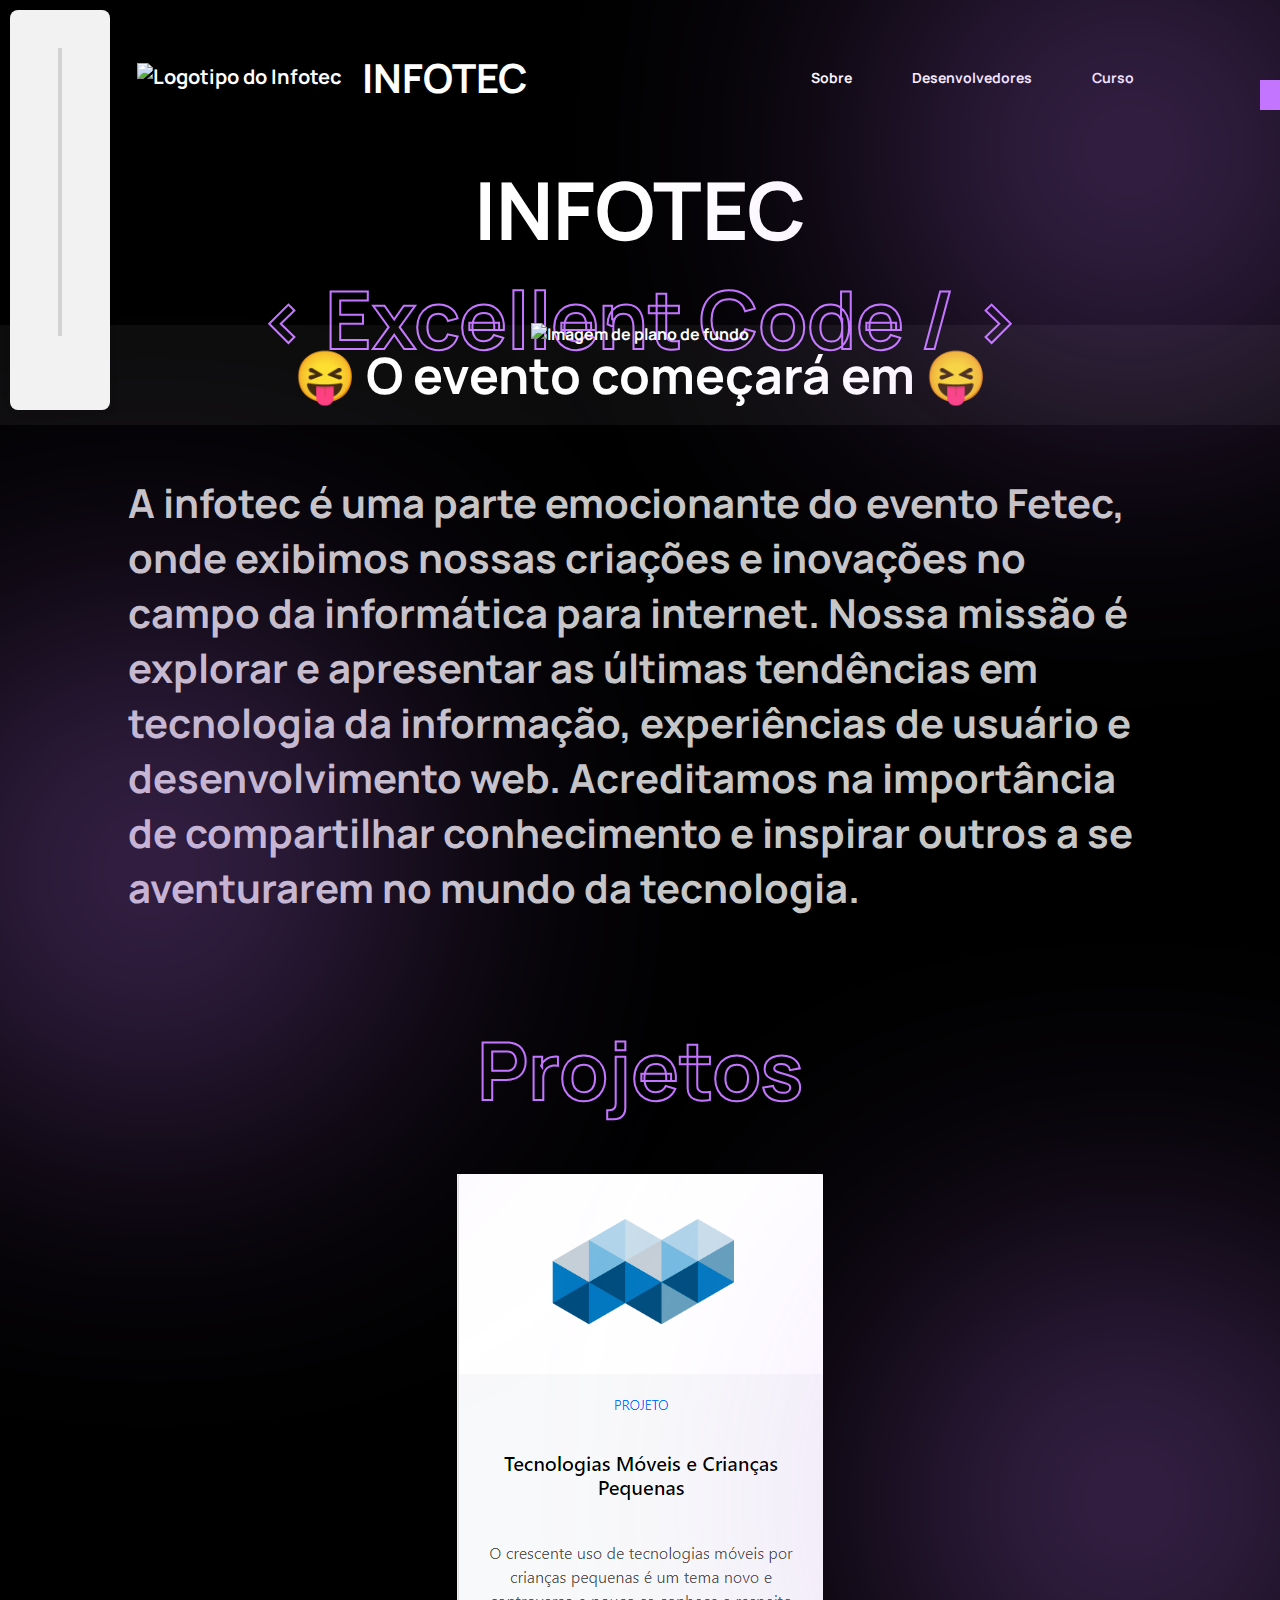
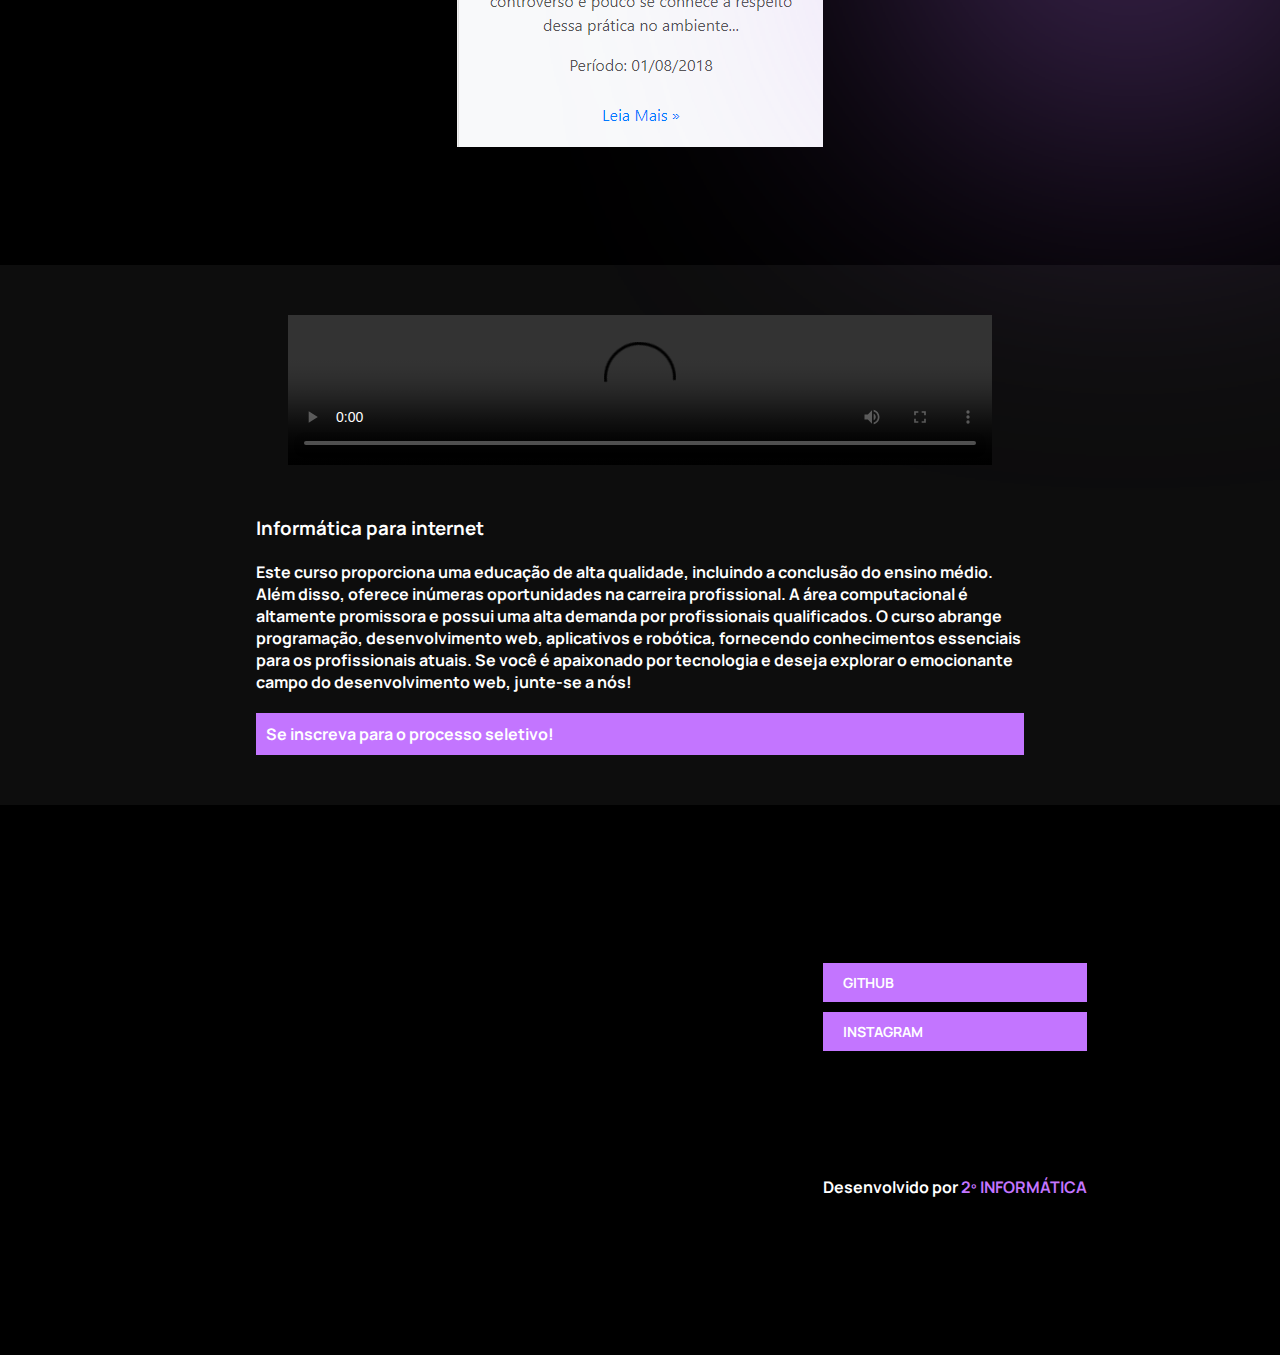
==== index.html @ e9e6d373 "Add files via upload" ====
<!DOCTYPE html>
<html lang="pt-br">
<head>
    <meta charset="UTF-8">
    <meta name="viewport" content="width=device-width, initial-scale=1.0">
    <title>Infotec - Informática para internet ETEC DPM</title>
    <link rel="shortcut icon" href="assets/img/logo.svg" type="image/x-icon">
    <link rel="stylesheet" href="assets/css/style.css">
    <link rel="stylesheet" href="https://cdnjs.cloudflare.com/ajax/libs/font-awesome/6.4.2/css/all.min.css" integrity="sha512-z3gLpd7yknf1YoNbCzqRKc4qyor8gaKU1qmn+CShxbuBusANI9QpRohGBreCFkKxLhei6S9CQXFEbbKuqLg0DA==" crossorigin="anonymous" referrerpolicy="no-referrer" />
</head>
<body>
    <div id="loading"><img src="assets/img/logo.svg" class="fa-beat" alt="Logotipo de carregamento"></div>
    <div class="radial" id="1" alt="Elemento radial 1"></div>
    <div class="radial" alt="Elemento radial 2"></div>
    <div class="radial" alt="Elemento radial 3"></div>
    <h2 id="infotec"> INFOTEC</h2>
    <div id="music">
        <audio id="audioPlayer" src="assets/img/faces_S8p0crahq3A.mp3"></audio>
        <button id="playButton" onclick="playPause()">
            <i class="fas fa-play"></i>
        </button>
        <div id="progressBar">
            <div id="progress"></div>
        </div>
    </div>
    <div id="font">
        <i class="fa-sharp fa-solid fa-arrow-up" id="btnAumentar" alt="Ícone de seta para cima"></i>
        <i class="fa-sharp fa-solid fa-arrow-down" id="btnDiminuir" alt="Ícone de seta para baixo"></i>
    </div>
    <div class="body">
        <header id="header">
            <div id="logo">
                <img src="assets/img/logo.svg" alt="Logotipo do Infotec"><h1> INFOTEC</h1>
            </div>
            <nav>
                <ul>
                    <li><a href="#about" class="cc" alt="Link para a seção Sobre">Sobre</a></li>
                    <!--li><a href="#projects" class="cc" alt="Link para a seção Projetos">Projetos</a></li-->
                    <li><a href="#dev" class="cc" alt="Link para a seção Desenvolvedores">Desenvolvedores</a></li>
                    <li><a href="#devD" class="cc" alt="Link para a seção Curso">Curso</a></li>
                </ul>
            </nav>
        </header>
        <main>
            <h1>INFOTEC</h1>
            <h2>&lt; Excellent Code / &gt; </h2>
            <img src="assets/img/walp.png" alt="Imagem de plano de fundo">
            <h3 id="timestamp">😝 O evento começará em 😝</h3>
        </main>
        <div id="about">
            <p>A infotec é uma parte emocionante do evento Fetec, onde exibimos nossas criações e inovações no campo da informática para internet. Nossa missão é explorar e apresentar as últimas tendências em tecnologia da informação, experiências de usuário e desenvolvimento web. Acreditamos na importância de compartilhar conhecimento e inspirar outros a se aventurarem no mundo da tecnologia.</p>
        </div>
        <div id="projects">
            <h2>Projetos</h2>
            <div id="slide">
                <img src="assets/img/card.png" alt="Imagem do projeto 1">
                <img src="assets/img/card.png" alt="Imagem do projeto 2">
                <img src="assets/img/card.png" alt="Imagem do projeto 3">
                <img src="assets/img/card.png" alt="Imagem do projeto 4">
                <img src="assets/img/card.png" alt="Imagem do projeto 5">
            </div>
            <div class="navigation">
                <div><i id="prevButton" class="fa-solid fa-caret-left"></i></div>
                <div><i id="pauseButton" class="fa-sharp fa-solid fa-pause"></i></div>
                <div><i id="nextButton" class="fa-solid fa-caret-right"></i></div>
            </div>
        </div>
        <div id="dev">
            <video controls>
                <source src="assets/img/fetec-informatica-para-internet.mp4" type="video/mp4">
                <track src="assets/captions/ipiEtec.vtt" kind="subtitles" srclang="pt" label="Português" default>
                Desculpe, o seu navegador não suporta a reprodução de vídeos.
            </video>
            <div id="devD">
                <h3>Informática para internet</h3>
                <p>Este curso proporciona uma educação de alta qualidade, incluindo a conclusão do ensino médio. Além disso, oferece inúmeras oportunidades na carreira profissional. A área computacional é altamente promissora e possui uma alta demanda por profissionais qualificados. O curso abrange programação, desenvolvimento web, aplicativos e robótica, fornecendo conhecimentos essenciais para os profissionais atuais. Se você é apaixonado por tecnologia e deseja explorar o emocionante campo do desenvolvimento web, junte-se a nós!</p>
                <a href="#" title="Se inscreva para o processo seletivo!">Se inscreva para o processo seletivo!</a>
            </div>
            </div>
            <footer>
                <iframe src="https://www.google.com/maps/embed?pb=!1m18!1m12!1m3!1d3655.354874533555!2d-48.044870488233826!3d-23.627458878665774!2m3!1f0!2f0!3f0!3m2!1i1024!2i768!4f13.1!3m3!1m2!1s0x94c5cba99a9f4e91%3A0xc97bceb3a2e1cc0d!2sEtec%20Darcy%20Pereira%20de%20Moraes!5e0!3m2!1spt-BR!2sbr!4v1695599118051!5m2!1spt-BR!2sbr" width="600" height="450" style="border:0;" allowfullscreen="" loading="lazy" referrerpolicy="no-referrer-when-downgrade"></iframe>
                <div id="social">
                    <ul>
                        <li><a href="#" title="Visite nosso perfil no GitHub"><i class="fa-brands fa-github"></i> GITHUB</a></li>
                        <li><a href="#" title="Siga-nos no Instagram"><i class="fa-brands fa-instagram"></i> INSTAGRAM</a></li>
                    </ul>
                    <p id="credit">Desenvolvido por <span class="cor">2º INFORMÁTICA</span></p>
                </div>
            </footer>
        </div>
    <script src="assets/js/script.js"></script>
    </body>
</html>
---- assets/css/style.css ----
@import url('https://fonts.googleapis.com/css2?family=Manrope:wght@400;500&display=swap');

*{
    margin: 0;
    padding: 0;
    box-sizing: border-box;
    font-family: 'Manrope';
    font-weight: bold;
    flex-wrap: wrap;
}

body{
    overflow-x: hidden;
}

.body{
    background-color: #000;
    color: #fff;
    display: flex;
    align-items: center;
    flex-direction: column;
}

.none{
    display: none;
}

#font{
    display: flex;
    flex-direction: column;
    position: absolute;
    color: #fff;
    gap: 10px;
    background-color: #C375FF;
    padding: 10px;
    right: 0;
    top: 80px;
}

.radial{
    position: absolute;
    width: 300px;
    height: 300px;
    border-radius: 100%;
    background-color: #C375FF;
    filter: blur(200px);
}

.radial{
    top: 0;
    right: 0;
}

.radial:nth-child(2){
    top: 80vh;
    left: 0;
}

.radial:nth-child(3){
    top: 150vh;
    right: 0;
}

li{
    list-style: none;
}

.cc {
    background-color: transparent;
}

.cc:hover {
    box-shadow: none;
}

a{
    text-decoration: none;
    color: #fff;
}

#loading{
    width: 100vw;
    height: 100vh;
    display: none;
    flex-direction: column;
    justify-content: center;
    align-items: center;
}

#infotec{
    display: none;
    position: absolute;
    margin-top: 100vh;
    left: -13vw;
    transform: rotate(90deg);
    font-size: 10em;
    color: transparent;
    -webkit-text-stroke: 2px #C375FF;
}

header{
    margin-top: 50px;
    width: 100%;
    display: flex;
    justify-content: space-around;
    align-items: center;
}

ul{
    display: flex;
    gap: 40px;
    font-size: 14px;
    font-weight: medium;
}

#logo{
    cursor: pointer;
    display: flex;
    font-size: 20px;
    gap: 20px;
    align-items: center;
    justify-content: space-between;
}

#logo img {
    height: 30px;
}

#music {
    top: 160px;
    left: -140px;
    transform: rotate(-90deg);
    display: flex;
    align-items: center;
    justify-content: space-around;
    position: absolute;
    width: 400px;
    height: 100px;
    background-color: #f2f2f2;
    border-radius: 8px;
    padding: 20px;
    box-shadow: 0 0 10px rgba(0, 0, 0, 0.1);
}

#progressBar {
    left: 0;
    width: 80%;
    height: 4px;
    background-color: lightgray;
}

#progress {
    height: 100%;
    background-color: #C375FF;
    width: 0;
}

#playButton {
    height: 100%;
    display: flex;
    justify-content: center;
    align-items: center;
    background-color: transparent;
    border: none;
    cursor: pointer;
    font-size: 24px;
    color: #333;
    transition: color 0.3s ease;
}

#playButton:hover {
    color: #777;
}

.menu {
    cursor: pointer;
    display: flex;
    flex-direction: column;
    gap: 4px;
    width: 24px;
    height: 20px;
}

.menu1{
    background-color: #C375FF;
    width: 24px;
    height: 2px;
}

.menu2{
    background-color: #C375FF;
    width: 17px;
    height: 2px;
}

.menu3{
    background-color: #C375FF;
    width: 20px;
    height: 2px;
}

main{
    margin-top: 50px;
    display: flex;
    flex-direction: column;
    justify-content: space-around;
    align-items: center;
}

main img{
    z-index: 1;
    margin-top: -50px;
    margin-bottom: -20px;
}

h2{
    font-size: 80px;
    color:transparent;
    -webkit-text-stroke: 2px #C375FF;
}

main h1{
    font-size: 80px;
}

h3#timestamp {
    display: flex;
    align-items: center;
    justify-content: center;
    text-align: center;
    background-color: rgba(255, 255, 255, 0.05);
    width: 100vw;
    height: 100px;
    font-size: 50px;
}

#about{
    display: flex;
    align-items: center;
    justify-content: center;
    width: 80%;
    height: 60vh;
    font-size: 40px;
    color: rgba(255, 255, 255, 0.8);
}

#projects{
    text-align: center;
    padding-top: 50px;
    padding-bottom: 50px;
    width: 100%;
    height: 100vh;
}

#slide{
    margin-top: 50px;
    margin-bottom: 50px;
    display: flex;
    width: 500vw;
    flex-direction: row;
    justify-content: space-around;
    align-items: center;
}

.navigation{
    display: flex;
    width: 100vw;
    justify-content: center;
    text-align: center;
    align-items: center;
    gap: 10px;
}

#dev {
    display: flex;
    padding: 50px;
    width: 100vw;
    align-items: center;
    justify-content: center;
    flex-direction: column;
    gap: 50px;
    background-color: rgba(255, 255, 255, 0.05);
}

#dev div {
    display: flex;
    flex-direction: column;
    width: 60vw;
    gap: 20px;
}

div a, footer a {
    background-color: #C375FF;
    padding: 10px;
    display: flex;
    align-items: center;
    gap: 10px;
}

div a:hover, footer a:hover {
    box-shadow: 0px 0px 10px #C375FF;
}

video {
    width: 55vw;
}

footer{
    display: flex;
    align-items: center;
    gap: 30px;
    margin: 50px;
}

footer ul{
    display: flex;
    flex-direction: column;
    gap: 10px;
}

footer div{
    display: flex;
    flex-direction: column;
    justify-content: space-around;
    height: 40vh;
}

.cor{
    color: #C375FF;
}
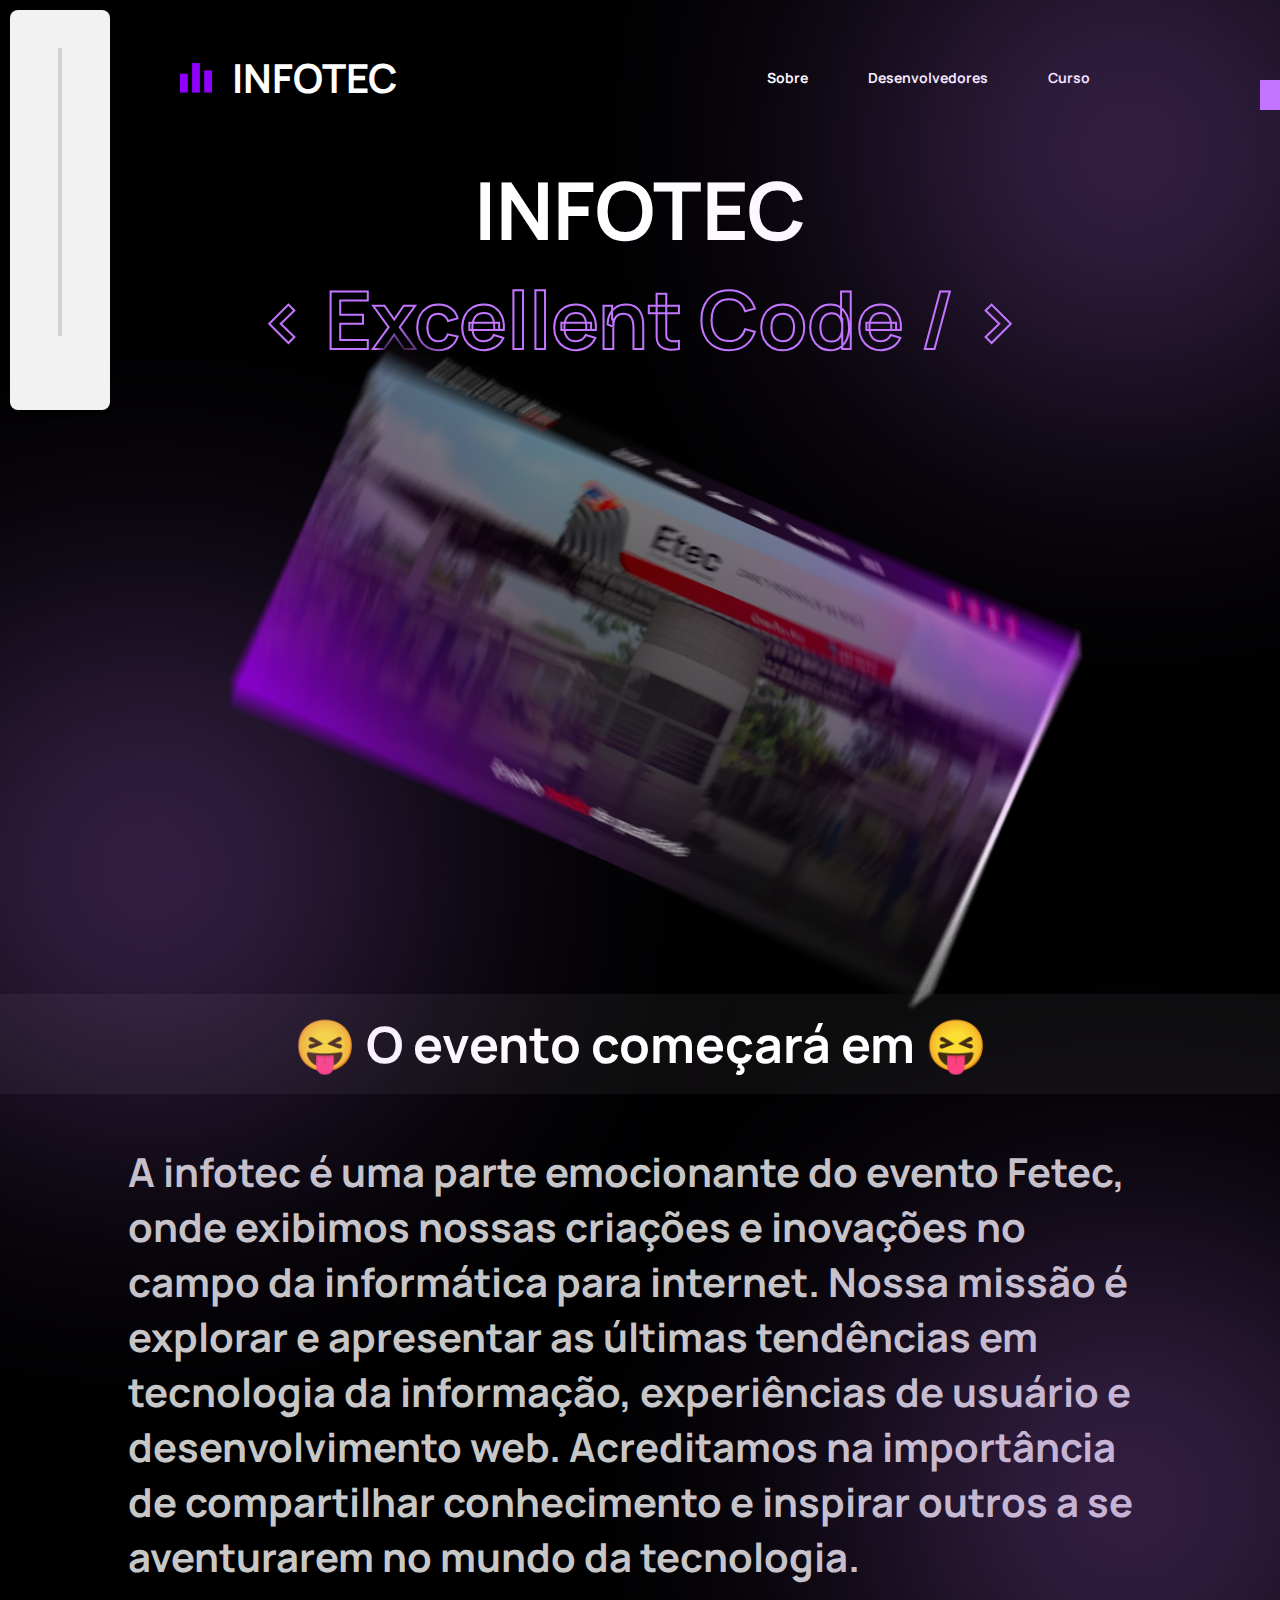
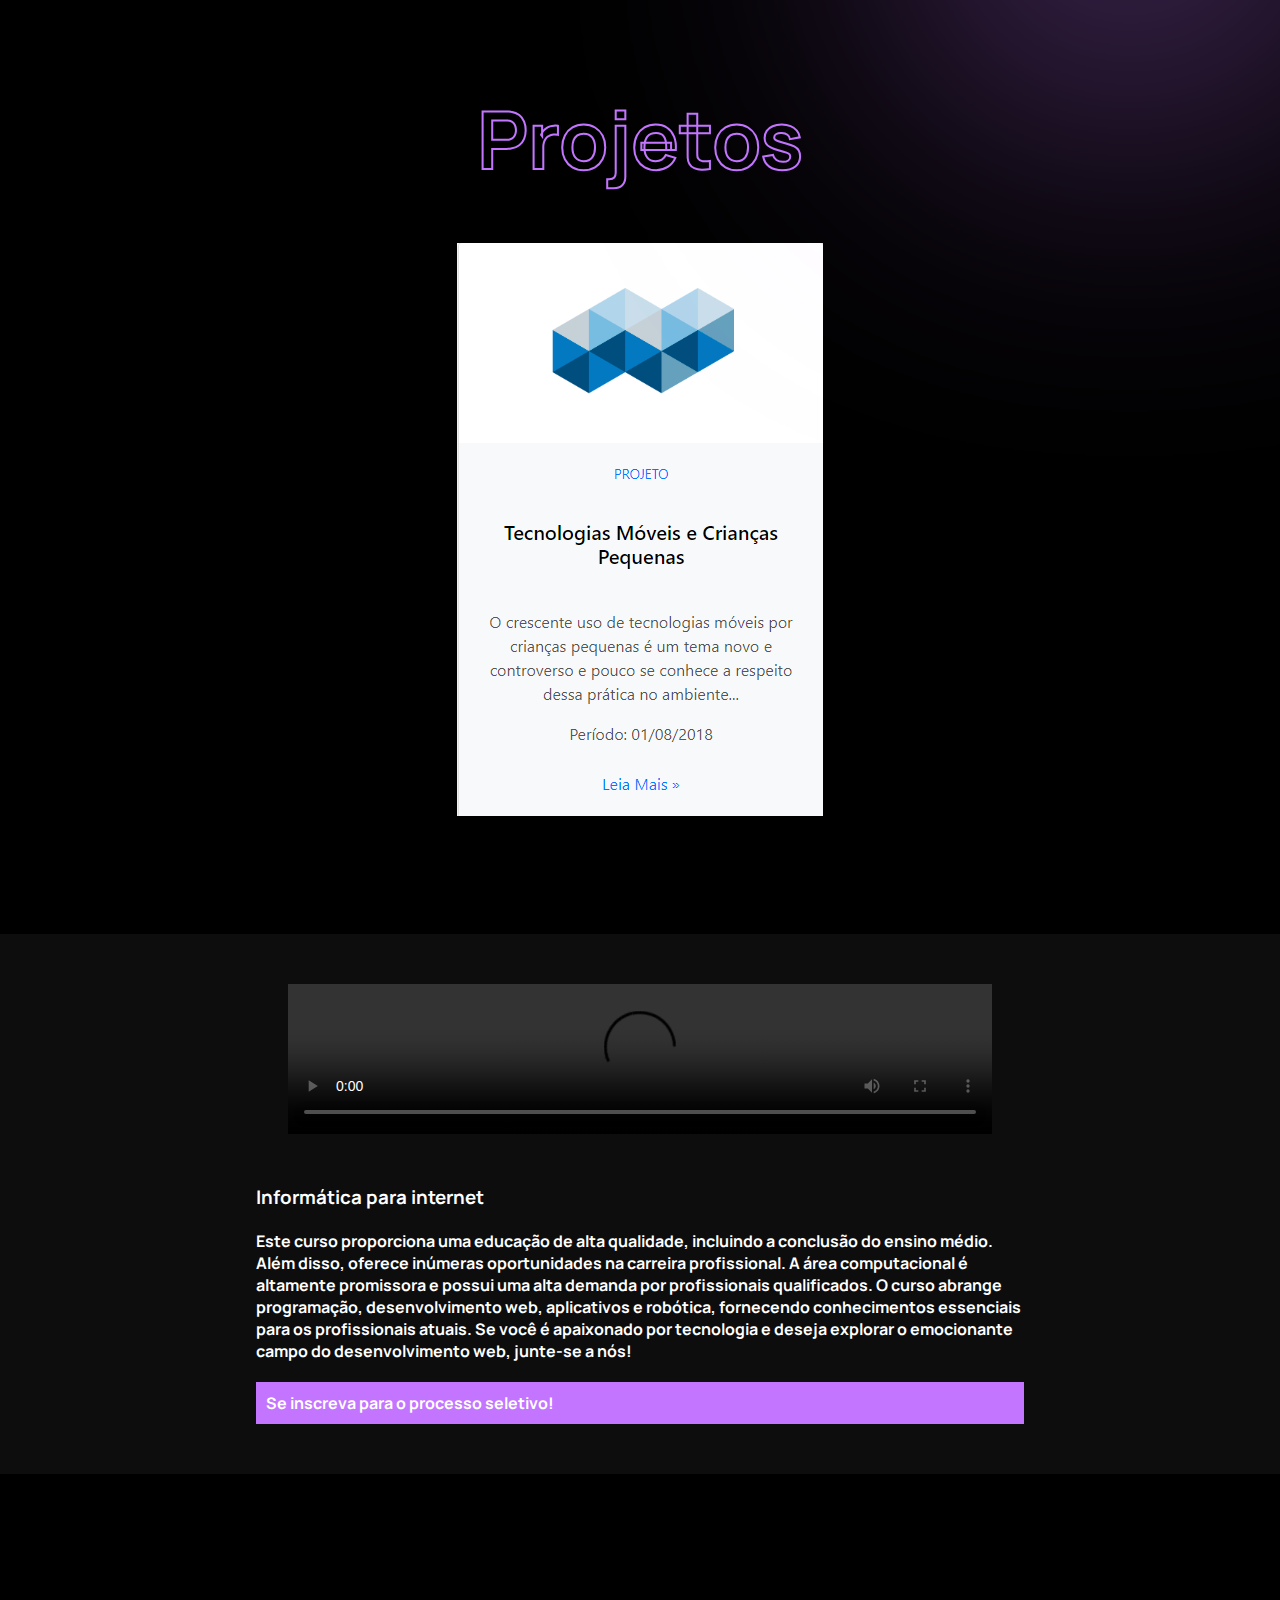
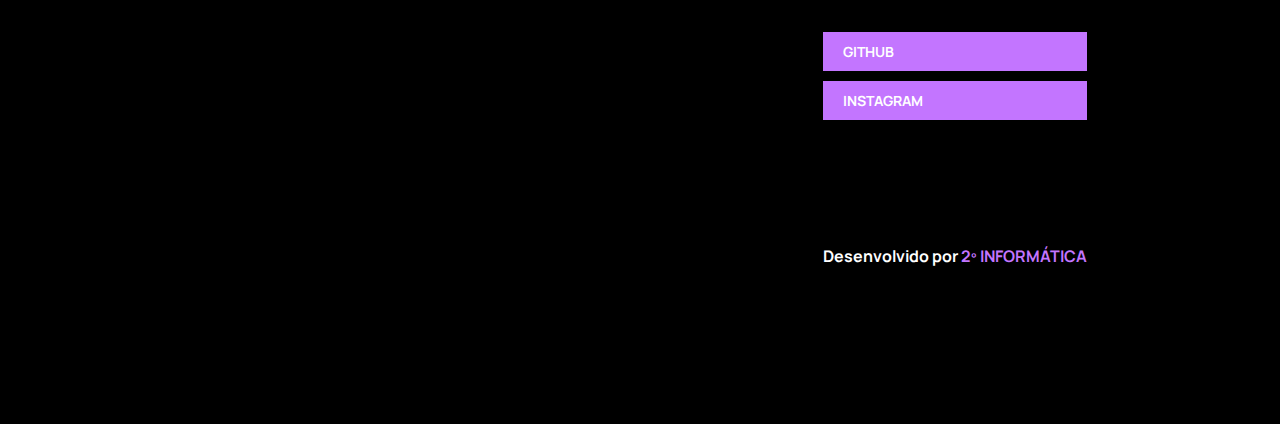
==== commit 01564f17: "Add files via upload" ====
--- a/index.html
+++ b/index.html
@@ -74,15 +74,15 @@
             <div id="devD">
                 <h3>Informática para internet</h3>
                 <p>Este curso proporciona uma educação de alta qualidade, incluindo a conclusão do ensino médio. Além disso, oferece inúmeras oportunidades na carreira profissional. A área computacional é altamente promissora e possui uma alta demanda por profissionais qualificados. O curso abrange programação, desenvolvimento web, aplicativos e robótica, fornecendo conhecimentos essenciais para os profissionais atuais. Se você é apaixonado por tecnologia e deseja explorar o emocionante campo do desenvolvimento web, junte-se a nós!</p>
-                <a href="#" title="Se inscreva para o processo seletivo!">Se inscreva para o processo seletivo!</a>
+                <a href="https://www.vestibulinhoetec.com.br/home/" title="Se inscreva para o processo seletivo!">Se inscreva para o processo seletivo!</a>
             </div>
             </div>
             <footer>
                 <iframe src="https://www.google.com/maps/embed?pb=!1m18!1m12!1m3!1d3655.354874533555!2d-48.044870488233826!3d-23.627458878665774!2m3!1f0!2f0!3f0!3m2!1i1024!2i768!4f13.1!3m3!1m2!1s0x94c5cba99a9f4e91%3A0xc97bceb3a2e1cc0d!2sEtec%20Darcy%20Pereira%20de%20Moraes!5e0!3m2!1spt-BR!2sbr!4v1695599118051!5m2!1spt-BR!2sbr" width="600" height="450" style="border:0;" allowfullscreen="" loading="lazy" referrerpolicy="no-referrer-when-downgrade"></iframe>
                 <div id="social">
                     <ul>
-                        <li><a href="#" title="Visite nosso perfil no GitHub"><i class="fa-brands fa-github"></i> GITHUB</a></li>
-                        <li><a href="#" title="Siga-nos no Instagram"><i class="fa-brands fa-instagram"></i> INSTAGRAM</a></li>
+                        <li><a href="https://github.com/inf0tec" title="Visite nosso perfil no GitHub"><i class="fa-brands fa-github"></i> GITHUB</a></li>
+                        <li><a href="https://instagram.com/lupetmofc" title="Siga-nos no Instagram"><i class="fa-brands fa-instagram"></i> INSTAGRAM</a></li>
                     </ul>
                     <p id="credit">Desenvolvido por <span class="cor">2º INFORMÁTICA</span></p>
                 </div>
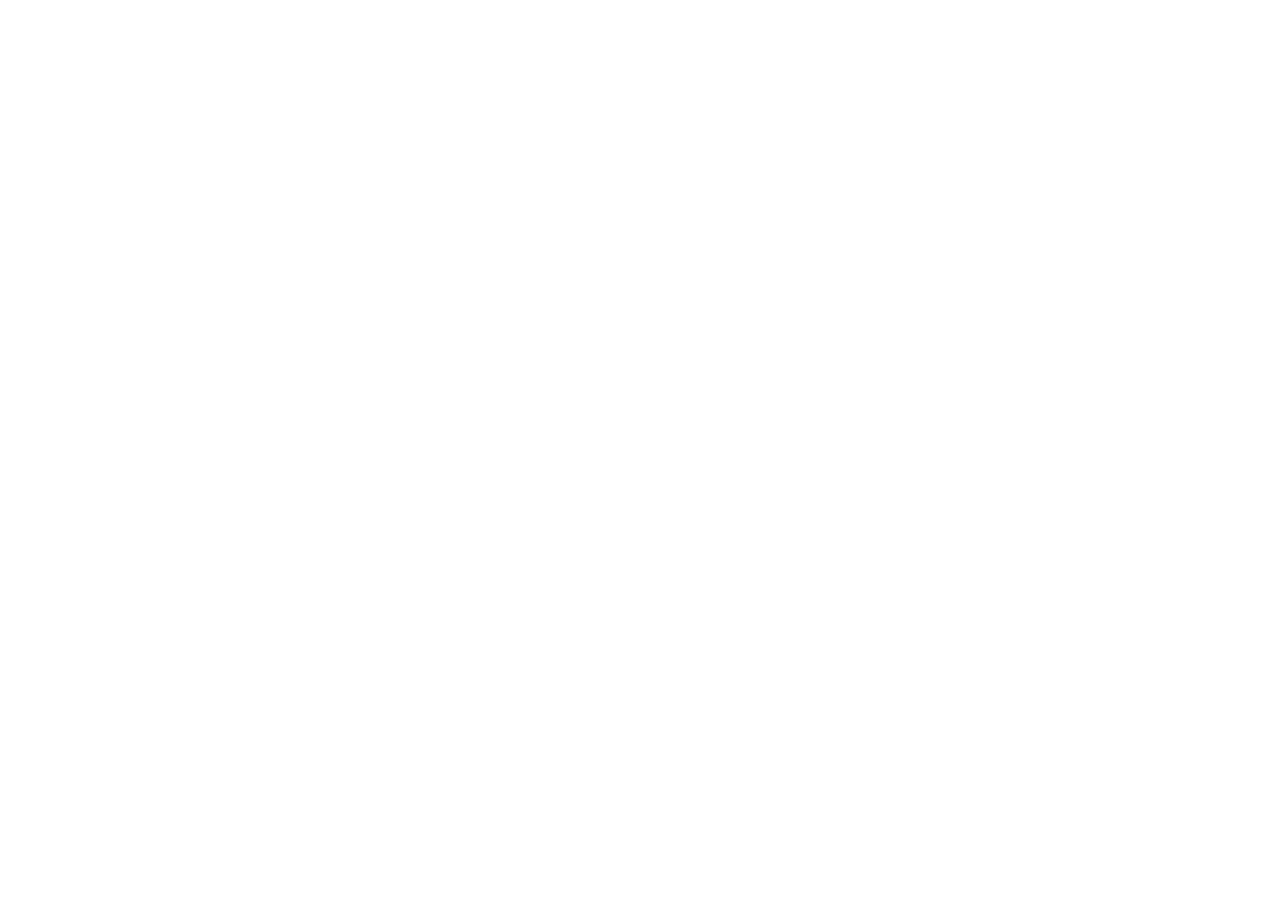
==== commit c40c7199: "Add files via upload" ====
--- a/index.html
+++ b/index.html
@@ -1,63 +1,116 @@
 <!DOCTYPE html>
 <html lang="pt-br">
+
 <head>
     <meta charset="UTF-8">
     <meta name="viewport" content="width=device-width, initial-scale=1.0">
     <title>Infotec - Informática para internet ETEC DPM</title>
     <link rel="shortcut icon" href="assets/img/logo.svg" type="image/x-icon">
     <link rel="stylesheet" href="assets/css/style.css">
-    <link rel="stylesheet" href="https://cdnjs.cloudflare.com/ajax/libs/font-awesome/6.4.2/css/all.min.css" integrity="sha512-z3gLpd7yknf1YoNbCzqRKc4qyor8gaKU1qmn+CShxbuBusANI9QpRohGBreCFkKxLhei6S9CQXFEbbKuqLg0DA==" crossorigin="anonymous" referrerpolicy="no-referrer" />
+    <link rel="stylesheet" href="https://cdnjs.cloudflare.com/ajax/libs/font-awesome/6.4.2/css/all.min.css"
+        integrity="sha512-z3gLpd7yknf1YoNbCzqRKc4qyor8gaKU1qmn+CShxbuBusANI9QpRohGBreCFkKxLhei6S9CQXFEbbKuqLg0DA=="
+        crossorigin="anonymous" referrerpolicy="no-referrer" />
+
+    <link rel="stylesheet" href="assets/css/showElements.css">
+    <script defer src="assets/js/showElements.js"></script>
 </head>
+
 <body>
-    <div id="loading"><img src="assets/img/logo.svg" class="fa-beat" alt="Logotipo de carregamento"></div>
-    <div class="radial" id="1" alt="Elemento radial 1"></div>
-    <div class="radial" alt="Elemento radial 2"></div>
-    <div class="radial" alt="Elemento radial 3"></div>
-    <h2 id="infotec"> INFOTEC</h2>
-    <div id="music">
-        <audio id="audioPlayer" src="assets/img/faces_S8p0crahq3A.mp3"></audio>
-        <button id="playButton" onclick="playPause()">
-            <i class="fas fa-play"></i>
-        </button>
-        <div id="progressBar">
-            <div id="progress"></div>
-        </div>
+    <div id="loading">
+        <div class="radial" id="1" alt="Elemento radial 1"></div>
+        <div class="radial" alt="Elemento radial 2"></div>
+        <img src="assets/img/logo.svg" class="fa-beat" alt="Logotipo de carregamento">
     </div>
-    <div id="font">
-        <i class="fa-sharp fa-solid fa-arrow-up" id="btnAumentar" alt="Ícone de seta para cima"></i>
-        <i class="fa-sharp fa-solid fa-arrow-down" id="btnDiminuir" alt="Ícone de seta para baixo"></i>
-    </div>
-    <div class="body">
+
+    <div class="body none" id="body">
+        <div class="radial" id="1" alt="Elemento radial 1"></div>
+        <div class="radial" alt="Elemento radial 2"></div>
+        <div class="radial" alt="Elemento radial 3"></div>
         <header id="header">
             <div id="logo">
-                <img src="assets/img/logo.svg" alt="Logotipo do Infotec"><h1> INFOTEC</h1>
+                <img src="assets/img/logo.svg" alt="Logotipo do Infotec">
+                <h1> INFOTEC</h1>
             </div>
             <nav>
+                <div id="menu">
+                    <div class="menu"></div>
+                    <div class="menu"></div>
+                    <div class="menu"></div>
+                </div>
                 <ul>
                     <li><a href="#about" class="cc" alt="Link para a seção Sobre">Sobre</a></li>
-                    <!--li><a href="#projects" class="cc" alt="Link para a seção Projetos">Projetos</a></li-->
-                    <li><a href="#dev" class="cc" alt="Link para a seção Desenvolvedores">Desenvolvedores</a></li>
+                    <li><a href="#projects" class="cc" alt="Link para a seção Desenvolvedores">Projetos</a></li>
                     <li><a href="#devD" class="cc" alt="Link para a seção Curso">Curso</a></li>
                 </ul>
             </nav>
         </header>
         <main>
-            <h1>INFOTEC</h1>
-            <h2>&lt; Excellent Code / &gt; </h2>
-            <img src="assets/img/walp.png" alt="Imagem de plano de fundo">
-            <h3 id="timestamp">😝 O evento começará em 😝</h3>
+            <h1 class="hidden">INFOTEC</h1>
+            <h2 class="hidden">&lt; Excellent Code / &gt;</h2>
+            <img src="assets/img/Frame 9.png" alt="Imagem de plano de fundo" class="rotating-image">
+            <h3 id="timestamp" class="hidden">😝 O evento começará em 😝</h3>
         </main>
         <div id="about">
-            <p>A infotec é uma parte emocionante do evento Fetec, onde exibimos nossas criações e inovações no campo da informática para internet. Nossa missão é explorar e apresentar as últimas tendências em tecnologia da informação, experiências de usuário e desenvolvimento web. Acreditamos na importância de compartilhar conhecimento e inspirar outros a se aventurarem no mundo da tecnologia.</p>
+            <p class="hidden">A infotec é uma parte emocionante do evento Fetec, onde exibimos nossas criações e
+                inovações no campo da
+                informática para internet. Nossa missão é explorar e apresentar as últimas tendências em tecnologia da
+                informação, experiências de usuário e desenvolvimento web. Acreditamos na importância de compartilhar
+                conhecimento e inspirar outros a se aventurarem no mundo da tecnologia.</p>
         </div>
-        <div id="projects">
-            <h2>Projetos</h2>
+        <div id="projects" class="hidden">
+            <div class="lat"></div>
+            <div class="lat"></div>
+            <h2 class="hidden">Projetos</h2>
             <div id="slide">
-                <img src="assets/img/card.png" alt="Imagem do projeto 1">
-                <img src="assets/img/card.png" alt="Imagem do projeto 2">
-                <img src="assets/img/card.png" alt="Imagem do projeto 3">
-                <img src="assets/img/card.png" alt="Imagem do projeto 4">
-                <img src="assets/img/card.png" alt="Imagem do projeto 5">
+                <div class="card" id="c1" onclick="ari()">
+                    <img src="assets/img/quiz.png" alt="" class="img">
+                    <div class="textCard">
+                        <p class="categoria">HTML, CSS e Javascript</p>
+                        <h3>Quizz do Autoconhecimento</h3>
+                        <p>Projeto elaborado pelos alunos do 2º ano do M-Tec Informática para Internet, junto do Prof.
+                            Ari Neto. Quiz com diversas perguntas para você fazer um teste de autoconhecimento de sua
+                            pessoa, ou até mesmo de um amigo.</p>
+                    </div>
+                </div>
+
+                <div class="card" id="c1" onclick="scratch()">
+                    <img src="assets/img/s.png" alt="" class="img">
+                    <div class="textCard">
+                        <p class="categoria">Scratch</p>
+                        <h3>Jogos desenvolvido através da plataforma Scratch</h3>
+                        <p>Projeto de jogos educativos e divertidos, criado pelos alunos do 1º ano do M-Tec em
+                            Informática para Internet com a supervisão e auxílio da Profª. Renata Baroni.</p>
+                    </div>
+                </div>
+
+                <div class="card" id="c1" onclick="robo()">
+                    <img src="assets/img/r.png" alt="" class="img">
+                    <div class="textCard">
+                        <p class="categoria">Robótica</p>
+                        <h3>Robôs de Arduino produzidos por alunos</h3>
+                        <p>Sob a orientação da Profª. Silvia Garcia, os alunos criaram robôs controlados por Arduino. A
+                            estética dos robôs foi produzida em sala de aula, utilizando materiais de fácil acesso para
+                            incentivar a reprodução do projeto em casa com a família.</p>
+                    </div>
+                </div>
+                <div class="card" id="c1" onclick="spotify()">
+                    <img src="assets/img/sp.png" alt="" class="img">
+                    <div class="textCard">
+                        <p class="categoria">HTML, CSS e Javascript</p>
+                        <h3>Jogo descubra a música</h3>
+                        <p>Este jogo é um desafio para os jogadores adivinharem o título de uma música a partir de um
+                            trecho de áudio.</p>
+                    </div>
+                </div>
+                <div class="card" id="c1" onclick="pong()">
+                    <img src="assets/img/p.png" alt="" class="img">
+                    <div class="textCard">
+                        <p class="categoria">Desenvolvimento em sala</p>
+                        <h3>Jogos Pong e Snake</h3>
+                        <p>Pong: Jogo de tênis de mesa arcade, jogável sozinho ou em dupla.<br>Snake: Jogo de arcade
+                            onde uma serpente cresce ao comer comida, evitando colidir consigo mesma.</p>
+                    </div>
+                </div>
             </div>
             <div class="navigation">
                 <div><i id="prevButton" class="fa-solid fa-caret-left"></i></div>
@@ -65,29 +118,48 @@
                 <div><i id="nextButton" class="fa-solid fa-caret-right"></i></div>
             </div>
         </div>
-        <div id="dev">
-            <video controls>
-                <source src="assets/img/fetec-informatica-para-internet.mp4" type="video/mp4">
-                <track src="assets/captions/ipiEtec.vtt" kind="subtitles" srclang="pt" label="Português" default>
-                Desculpe, o seu navegador não suporta a reprodução de vídeos.
-            </video>
+        <div id="dev" class="hidden">
+            <iframe width="575" height="315" src="https://www.youtube.com/embed/GppXnAaTMZw?si=zikRGO7q36VJXM7s"
+                title="YouTube video player" frameborder="0"
+                allow="accelerometer; autoplay; clipboard-write; encrypted-media; gyroscope; picture-in-picture; web-share"
+                allowfullscreen id="ifr" class=""></iframe>
+
             <div id="devD">
                 <h3>Informática para internet</h3>
-                <p>Este curso proporciona uma educação de alta qualidade, incluindo a conclusão do ensino médio. Além disso, oferece inúmeras oportunidades na carreira profissional. A área computacional é altamente promissora e possui uma alta demanda por profissionais qualificados. O curso abrange programação, desenvolvimento web, aplicativos e robótica, fornecendo conhecimentos essenciais para os profissionais atuais. Se você é apaixonado por tecnologia e deseja explorar o emocionante campo do desenvolvimento web, junte-se a nós!</p>
-                <a href="https://www.vestibulinhoetec.com.br/home/" title="Se inscreva para o processo seletivo!">Se inscreva para o processo seletivo!</a>
+                <p>Este curso proporciona uma educação de alta qualidade, incluindo a conclusão do ensino médio. Além
+                    disso, oferece inúmeras oportunidades na carreira profissional. A área computacional é altamente
+                    promissora e possui uma alta demanda por profissionais qualificados. O curso abrange programação,
+                    desenvolvimento web, aplicativos e robótica, fornecendo conhecimentos essenciais para os
+                    profissionais atuais. Se você é apaixonado por tecnologia e deseja explorar o emocionante campo do
+                    desenvolvimento web, junte-se a nós!</p>
+                <div>
+                    <div class="git"><i class="fa-brands fa-github"
+                            onclick="window.open('https://github.com/inf0tec/');"></i>
+                        <p>GITHUB</p>
+                    </div>
+                    <div class="insta" onclick="window.open('https://www.instagram.com/etecdarcypereira/');"><i
+                            class="fa-brands fa-square-instagram"></i>
+                        <p>INSTAGRAM</p>
+                    </div>
+                </div>
             </div>
-            </div>
-            <footer>
-                <iframe src="https://www.google.com/maps/embed?pb=!1m18!1m12!1m3!1d3655.354874533555!2d-48.044870488233826!3d-23.627458878665774!2m3!1f0!2f0!3f0!3m2!1i1024!2i768!4f13.1!3m3!1m2!1s0x94c5cba99a9f4e91%3A0xc97bceb3a2e1cc0d!2sEtec%20Darcy%20Pereira%20de%20Moraes!5e0!3m2!1spt-BR!2sbr!4v1695599118051!5m2!1spt-BR!2sbr" width="600" height="450" style="border:0;" allowfullscreen="" loading="lazy" referrerpolicy="no-referrer-when-downgrade"></iframe>
-                <div id="social">
-                    <ul>
-                        <li><a href="https://github.com/inf0tec" title="Visite nosso perfil no GitHub"><i class="fa-brands fa-github"></i> GITHUB</a></li>
-                        <li><a href="https://instagram.com/lupetmofc" title="Siga-nos no Instagram"><i class="fa-brands fa-instagram"></i> INSTAGRAM</a></li>
-                    </ul>
-                    <p id="credit">Desenvolvido por <span class="cor">2º INFORMÁTICA</span></p>
-                </div>
-            </footer>
         </div>
+        <footer>
+            <h1>Desenvolvido por <span>lupe™</span></h1>
+        </footer>
+    </div>
     <script src="assets/js/script.js"></script>
-    </body>
+    <script>
+        let rotatingImage = document.querySelector('.rotating-image');
+
+        window.addEventListener('scroll', function () {
+            let scrolled = window.pageYOffset || document.documentElement.scrollTop;
+            let rotation = Math.min(scrolled * 0.2, 25);
+            let scale = Math.max(1 - (scrolled * 0.0005), 0.75);
+
+            rotatingImage.style.transform = `rotate(${rotation}deg) scale(${scale})`;
+        });
+    </script>
+</body>
+
 </html>--- a/assets/css/style.css
+++ b/assets/css/style.css
@@ -230,7 +230,7 @@
     text-align: center;
     background-color: rgba(255, 255, 255, 0.05);
     width: 100vw;
-    height: 100px;
+    min-height: 100px;
     font-size: 50px;
 }
 
@@ -239,7 +239,7 @@
     align-items: center;
     justify-content: center;
     width: 80%;
-    height: 60vh;
+    min-height: 60vh;
     font-size: 40px;
     color: rgba(255, 255, 255, 0.8);
 }
@@ -249,7 +249,7 @@
     padding-top: 50px;
     padding-bottom: 50px;
     width: 100%;
-    height: 100vh;
+    min-height: 100vh;
 }
 
 #slide{
@@ -322,9 +322,48 @@
     display: flex;
     flex-direction: column;
     justify-content: space-around;
-    height: 40vh;
+    min-height: 40vh;
 }
 
 .cor{
     color: #C375FF;
+}
+
+@media (max-width: 600px) {
+    .body{
+        padding: 0px;
+        margin: 0;
+        transform: translateX(-150px);
+        width: 100%;
+    }#music{
+        display: none;
+    }nav{
+        display: none;
+    }main img{
+        margin: 0;
+        width: 120vw;
+    }main h1{
+        font-size: 40px;
+    }h2{
+        font-size: 40px;
+    }h3#timestamp{
+        font-size: 15px;
+        width: 100%;
+    }#about{
+        width: 100%;
+    }#projects{
+        width: 100%;
+    }#dev{
+        width: 100%;
+        padding: 20px;
+    }body{
+        background-color: #000;
+    }.radial{
+        display: none;
+    }#social{
+        margin-left: 150px;
+    }#about p{
+        font-size: 30px;
+        padding: 20px;
+    }
 }--- a/assets/css/showElements.css
+++ b/assets/css/showElements.css
@@ -0,0 +1,11 @@
+
+.hidden {
+    opacity: 0;
+    transition: all 0.1s;
+}
+
+.show {
+    opacity: 1;
+    animation: showElement 1s forwards;
+    transition: all 1.5s;
+}